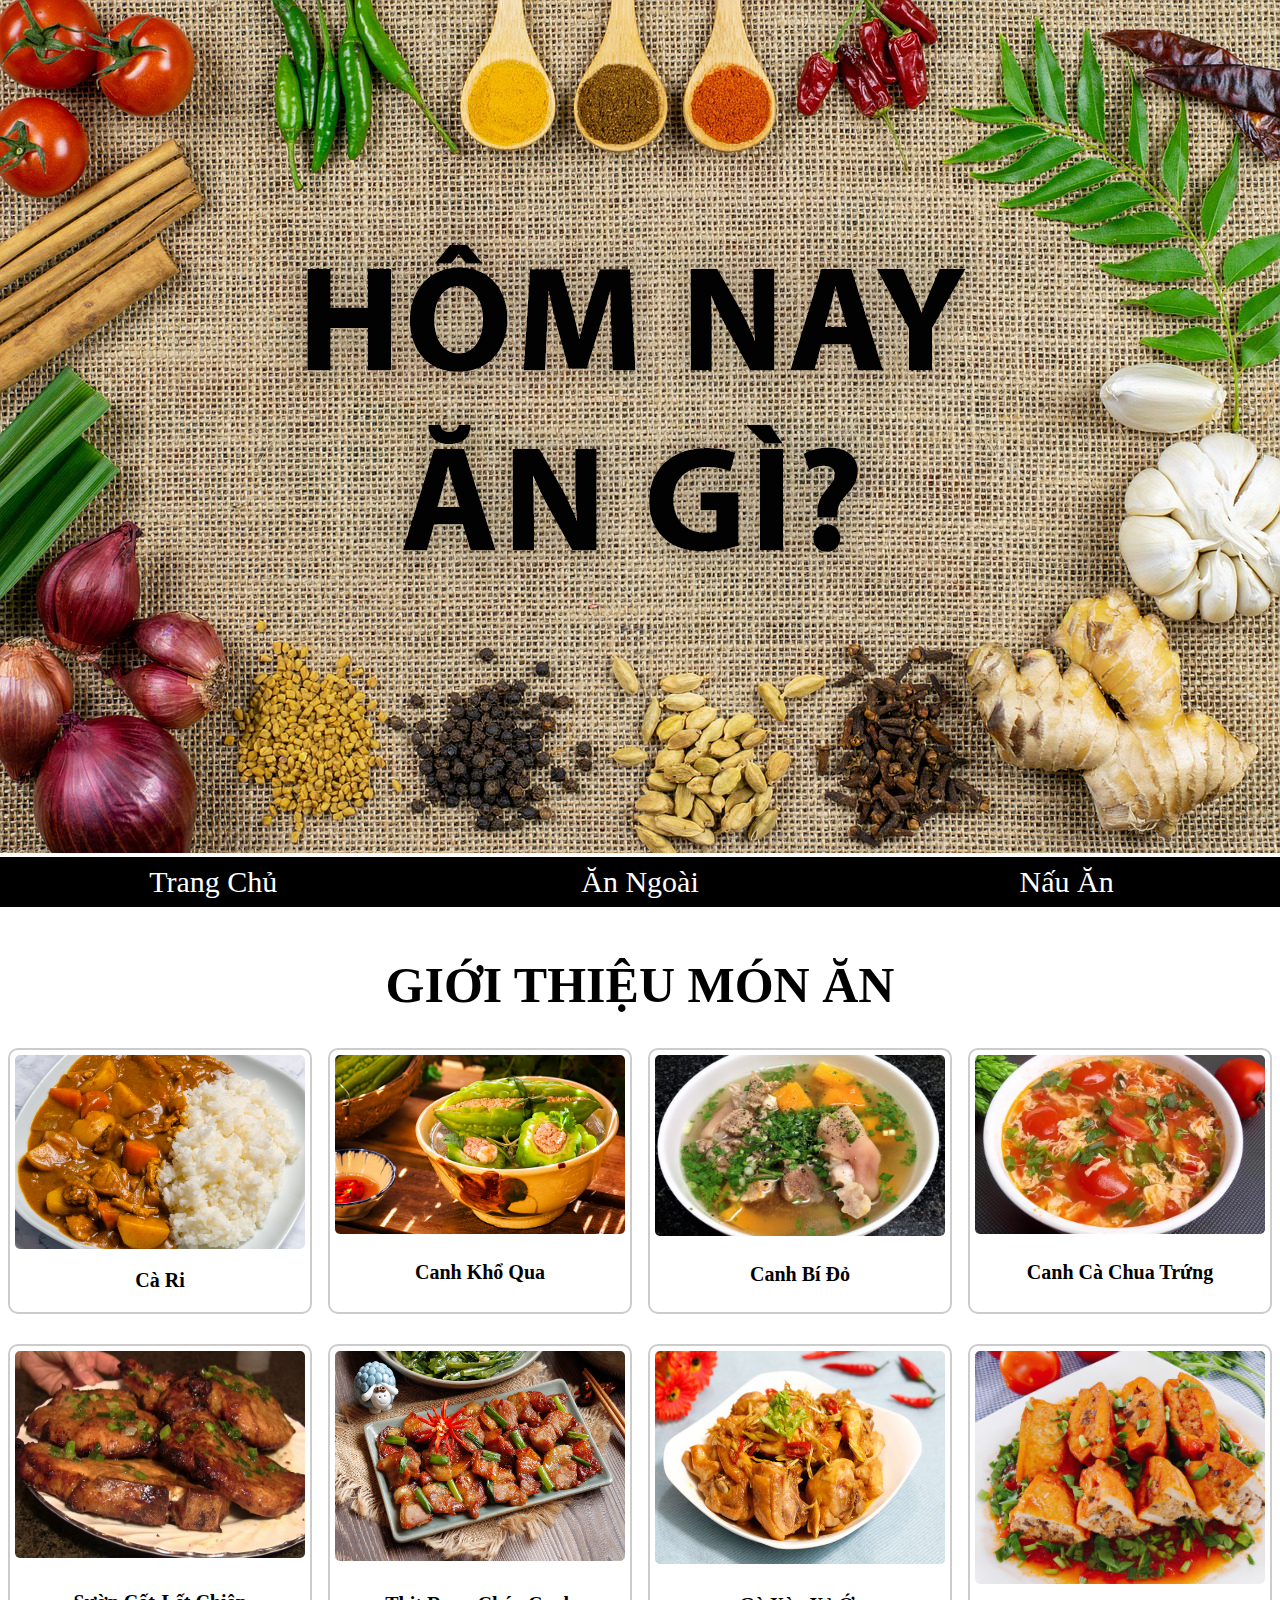
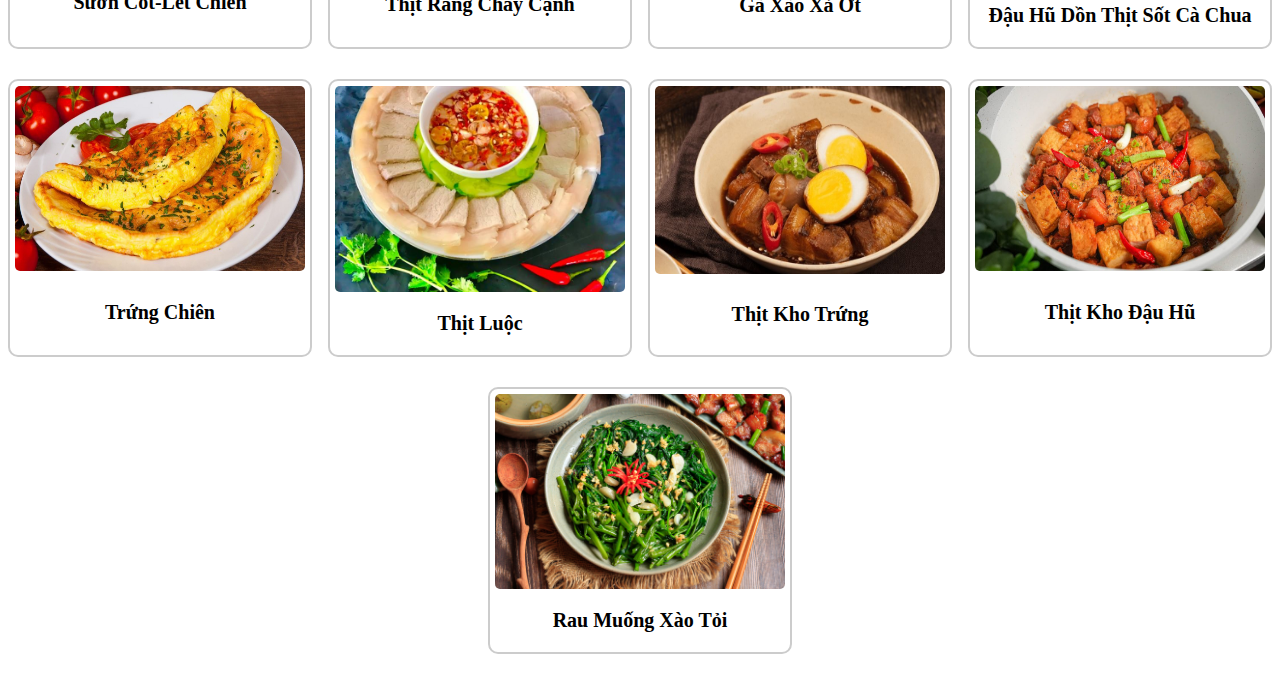
==== inside.html @ d9859fc7 "Update inside and outside page" ====
<!DOCTYPE html>
<html lang="en">
<head>
    <meta charset="UTF-8">
    <meta name="viewport" content="width=device-width, initial-scale=1.0">
    <title>HÔM NAY ĂN GÌ</title>
    <link rel="stylesheet" href="asset/css/main.css">
    <link rel="stylesheet" href="asset/css/nomalize.css">
    <link rel="stylesheet" href="asset/css/base.css">
    <link rel="stylesheet" href="asset/css/responsive.css">
</head>
<body>
    <header>
        <div>
            <img src="asset/img/baner.png" alt="" class="banner-img">
        </div>
        <div class="nav-bar s-nav-bar">
            <div class="btn-hov home-btn width-30"> <a href="index.html"> Trang Chủ </a> </div>
            <div class="btn-hov outside width-30"> <a href="outside.html"> Ăn Ngoài </a></div>
            <div class="btn-hov inside width-30"> <a href="inside.html"> Nấu Ăn </a></div>
        </div>
    </header>
    <body>
        <div class="main-content">
            <h1 class="head-text"> GIỚI THIỆU MÓN ĂN </h1>
            <div class="intro-img">
               <ul class="danh-sach">
                <li class="contain">
                    <img class="img-size" src="asset/img/curry.jpg" alt="">
                    <p> Cà Ri </p>
                </li>
                <li class="contain">
                    <img class="img-size" src="asset/img/canh_kho_qua.jpg" alt="">
                    <p> Canh Khổ Qua </p>
                </li>
                <li class="contain">
                    <img class="img-size" src="asset/img/canh_bi_do.jpg" alt="">
                    <p> Canh Bí Đỏ </p>
                </li>
                <li class="contain">
                    <img class="img-size" src="asset/img/canh_ca_chua.jpg" alt="">
                    <p> Canh Cà Chua Trứng </p>
                </li>
                <li class="contain">
                    <img class="img-size" src="asset/img/cotlet_chien.jpg" alt="">
                    <p> Sườn Cốt-Lết Chiên </p>
                </li>
                <li class="contain">
                    <img class="img-size" src="asset/img/thit_chay_canh.jpg" alt="">
                    <p> Thịt Rang Cháy Cạnh </p>
                </li>
                <li class="contain">
                    <img class="img-size" src="asset/img/ga_xao_xa_ot.jpg" alt="">
                    <p> Gà Xào Xả Ớt </p>
                </li>
                <li class="contain">
                    <img class="img-size" src="asset/img/dau_hu_sot.jpg" alt="">
                    <p> Đậu Hũ Dồn Thịt Sốt Cà Chua </p>
                </li>
                <li class="contain">
                    <img class="img-size" src="asset/img/trung_chien.jpg" alt="">
                    <p> Trứng Chiên </p>
                </li>
                <li class="contain">
                    <img class="img-size" src="asset/img/thit_luoc.jpg" alt="">
                    <p> Thịt Luộc </p>
                </li>
                <li class="contain">
                    <img class="img-size" src="asset/img/thit_kho_trung.jpg" alt="">
                    <p> Thịt Kho Trứng </p>
                </li>
                <li class="contain">
                    <img class="img-size" src="asset/img/thit_kho_dau_hu.jpg" alt="">
                    <p> Thịt Kho Đậu Hũ </p>
                </li>
                <li class="contain">
                    <img class="img-size" src="asset/img/rau_muong_xao.jpg" alt="">
                    <p> Rau Muống Xào Tỏi </p>
                </li>
               </ul>
            </div>
        </div>
    </body>
</body>
</html>
---- asset/css/main.css ----
.banner-img {
   height: auto;
   width: 100%;
}
.nav-bar {
    display: flex;
    justify-content: space-around;
    text-align: center;
    align-items: center;
    font-size: 30px;
    height: 50px;
    background-color: #000;
    width: 100%;
}
.btn-hov:hover {
    background-color: #ccc;
    border-radius: 5px;
}
.nav-bar a {
    text-decoration: none;
    color: #fff;
    padding: 0px 108px;
}
.nav-bar a:hover {
    color: #000;
}
.head-text {
    font-size: 50px;
    color: #000;
    text-align: center;
    margin-top: 50px;
}
.danh-sach {
    display: flex;
    justify-content: space-around;
    flex-wrap: wrap;
    padding: 0;
}
.contain {
    border: #ccc 2px solid;
    border-radius: 10px;
    width: 300px;
    margin-bottom: 30px;
    display: flex;
    justify-content: space-around;
    flex-wrap: wrap;
}
.contain > p {
    display: flex;
    font-size: 20px;
    color: #000;
    font-weight: bold;
    justify-content: center;
    align-items: center;
}
.img-size {
    border-radius: 5px;
    margin-top: 5px;
    width: 290px;
    height: auto;
}
---- asset/css/nomalize.css ----
/*! normalize.css v8.0.1 | MIT License | github.com/necolas/normalize.css */

/* Document
   ========================================================================== */

/**
 * 1. Correct the line height in all browsers.
 * 2. Prevent adjustments of font size after orientation changes in iOS.
 */

 html {
    line-height: 1.15; /* 1 */
    -webkit-text-size-adjust: 100%; /* 2 */
  }
  
  /* Sections
     ========================================================================== */
  
  /**
   * Remove the margin in all browsers.
   */
  
  body {
    margin: 0;
  }
  
  /**
   * Render the `main` element consistently in IE.
   */
  
  main {
    display: block;
  }
  
  /**
   * Correct the font size and margin on `h1` elements within `section` and
   * `article` contexts in Chrome, Firefox, and Safari.
   */
  
  h1 {
    font-size: 2em;
    margin: 0.67em 0;
  }
  
  /* Grouping content
     ========================================================================== */
  
  /**
   * 1. Add the correct box sizing in Firefox.
   * 2. Show the overflow in Edge and IE.
   */
  
  hr {
    box-sizing: content-box; /* 1 */
    height: 0; /* 1 */
    overflow: visible; /* 2 */
  }
  
  /**
   * 1. Correct the inheritance and scaling of font size in all browsers.
   * 2. Correct the odd `em` font sizing in all browsers.
   */
  
  pre {
    font-family: monospace, monospace; /* 1 */
    font-size: 1em; /* 2 */
  }
  
  /* Text-level semantics
     ========================================================================== */
  
  /**
   * Remove the gray background on active links in IE 10.
   */
  
  a {
    background-color: transparent;
  }
  
  /**
   * 1. Remove the bottom border in Chrome 57-
   * 2. Add the correct text decoration in Chrome, Edge, IE, Opera, and Safari.
   */
  
  abbr[title] {
    border-bottom: none; /* 1 */
    text-decoration: underline; /* 2 */
    text-decoration: underline dotted; /* 2 */
  }
  
  /**
   * Add the correct font weight in Chrome, Edge, and Safari.
   */
  
  b,
  strong {
    font-weight: bolder;
  }
  
  /**
   * 1. Correct the inheritance and scaling of font size in all browsers.
   * 2. Correct the odd `em` font sizing in all browsers.
   */
  
  code,
  kbd,
  samp {
    font-family: monospace, monospace; /* 1 */
    font-size: 1em; /* 2 */
  }
  
  /**
   * Add the correct font size in all browsers.
   */
  
  small {
    font-size: 80%;
  }
  
  /**
   * Prevent `sub` and `sup` elements from affecting the line height in
   * all browsers.
   */
  
  sub,
  sup {
    font-size: 75%;
    line-height: 0;
    position: relative;
    vertical-align: baseline;
  }
  
  sub {
    bottom: -0.25em;
  }
  
  sup {
    top: -0.5em;
  }
  
  /* Embedded content
     ========================================================================== */
  
  /**
   * Remove the border on images inside links in IE 10.
   */
  
  img {
    border-style: none;
  }
  
  /* Forms
     ========================================================================== */
  
  /**
   * 1. Change the font styles in all browsers.
   * 2. Remove the margin in Firefox and Safari.
   */
  
  button,
  input,
  optgroup,
  select,
  textarea {
    font-family: inherit; /* 1 */
    font-size: 100%; /* 1 */
    line-height: 1.15; /* 1 */
    margin: 0; /* 2 */
  }
  
  /**
   * Show the overflow in IE.
   * 1. Show the overflow in Edge.
   */
  
  button,
  input { /* 1 */
    overflow: visible;
  }
  
  /**
   * Remove the inheritance of text transform in Edge, Firefox, and IE.
   * 1. Remove the inheritance of text transform in Firefox.
   */
  
  button,
  select { /* 1 */
    text-transform: none;
  }
  
  /**
   * Correct the inability to style clickable types in iOS and Safari.
   */
  
  button,
  [type="button"],
  [type="reset"],
  [type="submit"] {
    -webkit-appearance: button;
  }
  
  /**
   * Remove the inner border and padding in Firefox.
   */
  
  button::-moz-focus-inner,
  [type="button"]::-moz-focus-inner,
  [type="reset"]::-moz-focus-inner,
  [type="submit"]::-moz-focus-inner {
    border-style: none;
    padding: 0;
  }
  
  /**
   * Restore the focus styles unset by the previous rule.
   */
  
  button:-moz-focusring,
  [type="button"]:-moz-focusring,
  [type="reset"]:-moz-focusring,
  [type="submit"]:-moz-focusring {
    outline: 1px dotted ButtonText;
  }
  
  /**
   * Correct the padding in Firefox.
   */
  
  fieldset {
    padding: 0.35em 0.75em 0.625em;
  }
  
  /**
   * 1. Correct the text wrapping in Edge and IE.
   * 2. Correct the color inheritance from `fieldset` elements in IE.
   * 3. Remove the padding so developers are not caught out when they zero out
   *    `fieldset` elements in all browsers.
   */
  
  legend {
    box-sizing: border-box; /* 1 */
    color: inherit; /* 2 */
    display: table; /* 1 */
    max-width: 100%; /* 1 */
    padding: 0; /* 3 */
    white-space: normal; /* 1 */
  }
  
  /**
   * Add the correct vertical alignment in Chrome, Firefox, and Opera.
   */
  
  progress {
    vertical-align: baseline;
  }
  
  /**
   * Remove the default vertical scrollbar in IE 10+.
   */
  
  textarea {
    overflow: auto;
  }
  
  /**
   * 1. Add the correct box sizing in IE 10.
   * 2. Remove the padding in IE 10.
   */
  
  [type="checkbox"],
  [type="radio"] {
    box-sizing: border-box; /* 1 */
    padding: 0; /* 2 */
  }
  
  /**
   * Correct the cursor style of increment and decrement buttons in Chrome.
   */
  
  [type="number"]::-webkit-inner-spin-button,
  [type="number"]::-webkit-outer-spin-button {
    height: auto;
  }
  
  /**
   * 1. Correct the odd appearance in Chrome and Safari.
   * 2. Correct the outline style in Safari.
   */
  
  [type="search"] {
    -webkit-appearance: textfield; /* 1 */
    outline-offset: -2px; /* 2 */
  }
  
  /**
   * Remove the inner padding in Chrome and Safari on macOS.
   */
  
  [type="search"]::-webkit-search-decoration {
    -webkit-appearance: none;
  }
  
  /**
   * 1. Correct the inability to style clickable types in iOS and Safari.
   * 2. Change font properties to `inherit` in Safari.
   */
  
  ::-webkit-file-upload-button {
    -webkit-appearance: button; /* 1 */
    font: inherit; /* 2 */
  }
  
  /* Interactive
     ========================================================================== */
  
  /*
   * Add the correct display in Edge, IE 10+, and Firefox.
   */
  
  details {
    display: block;
  }
  
  /*
   * Add the correct display in all browsers.
   */
  
  summary {
    display: list-item;
  }
  
  /* Misc
     ========================================================================== */
  
  /**
   * Add the correct display in IE 10+.
   */
  
  template {
    display: none;
  }
  
  /**
   * Add the correct display in IE 10.
   */
  
  [hidden] {
    display: none;
  }
---- asset/css/base.css ----
.width-30 {
    width: 30%;
}
.block {
    display: block;
}
---- asset/css/responsive.css ----
@media (max-width: 740px) {
    .s-nav-bar a {
        font-size: 25px;
    }
}
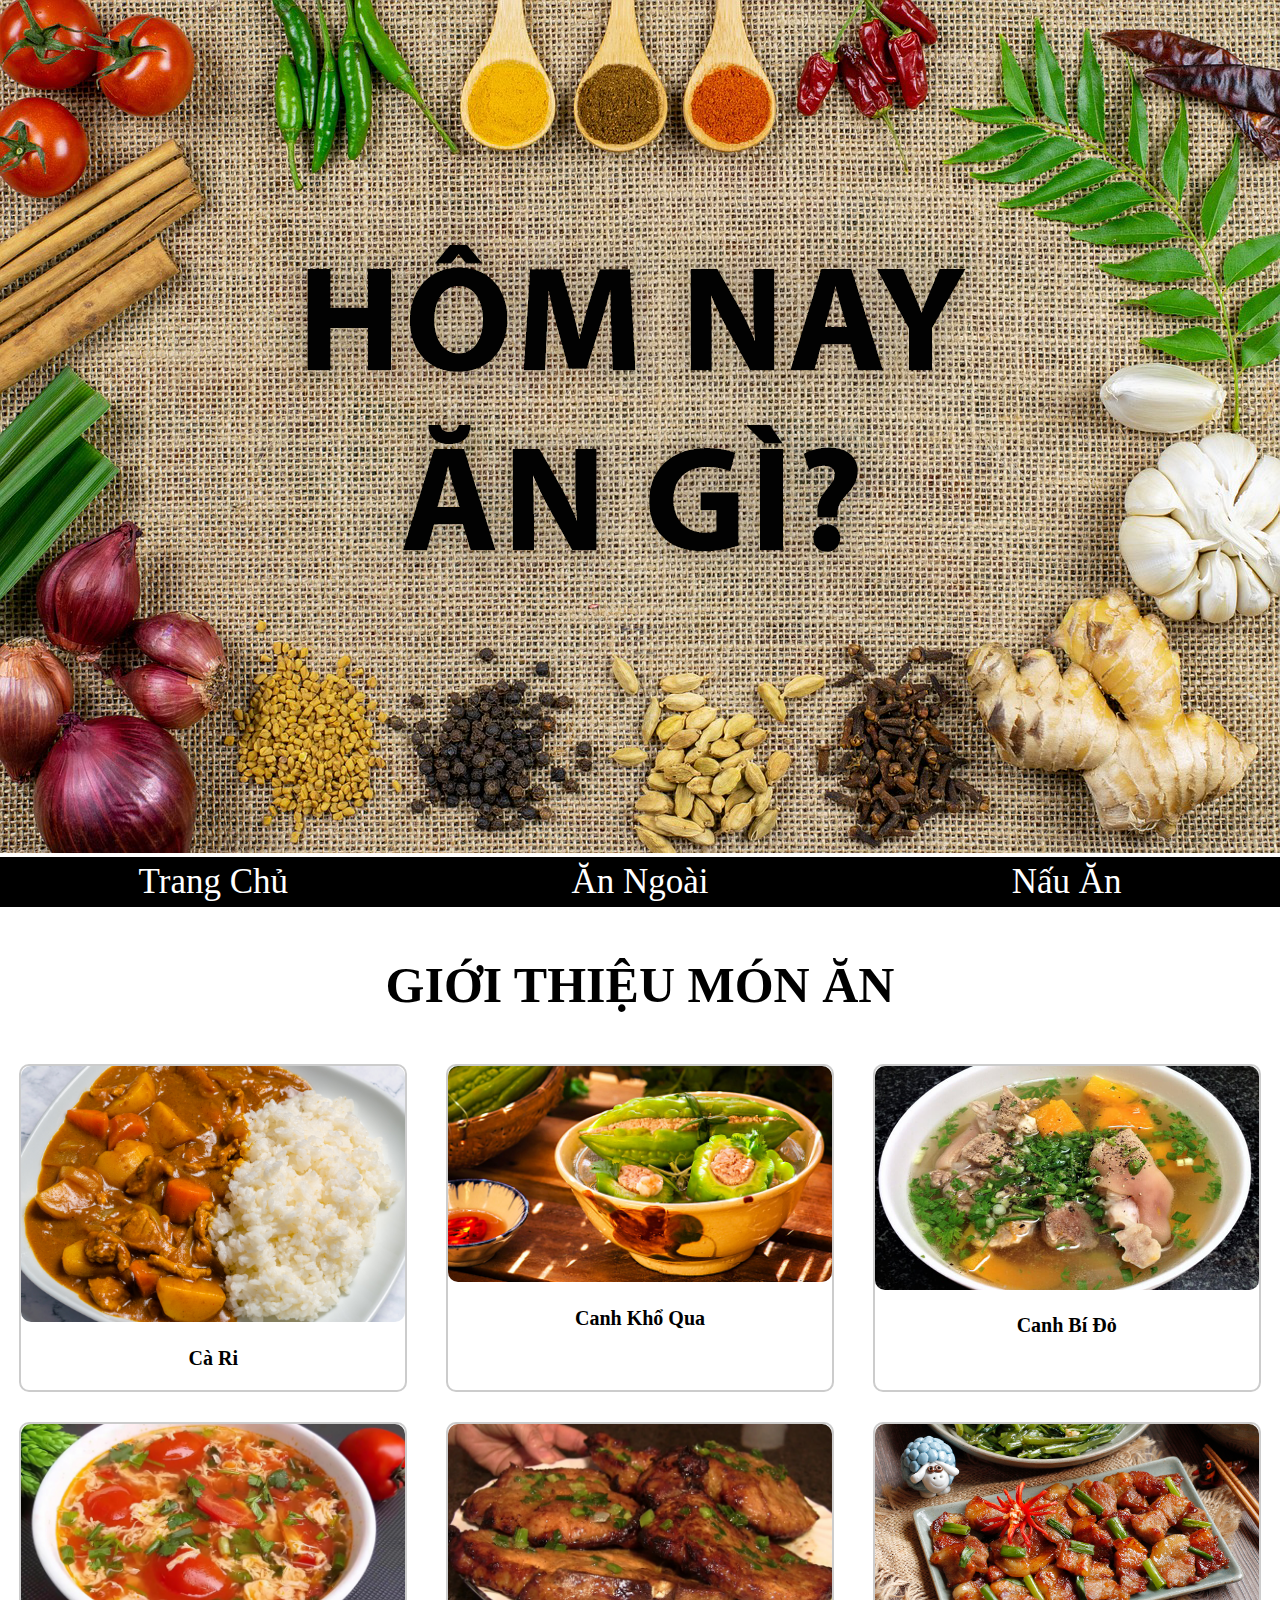
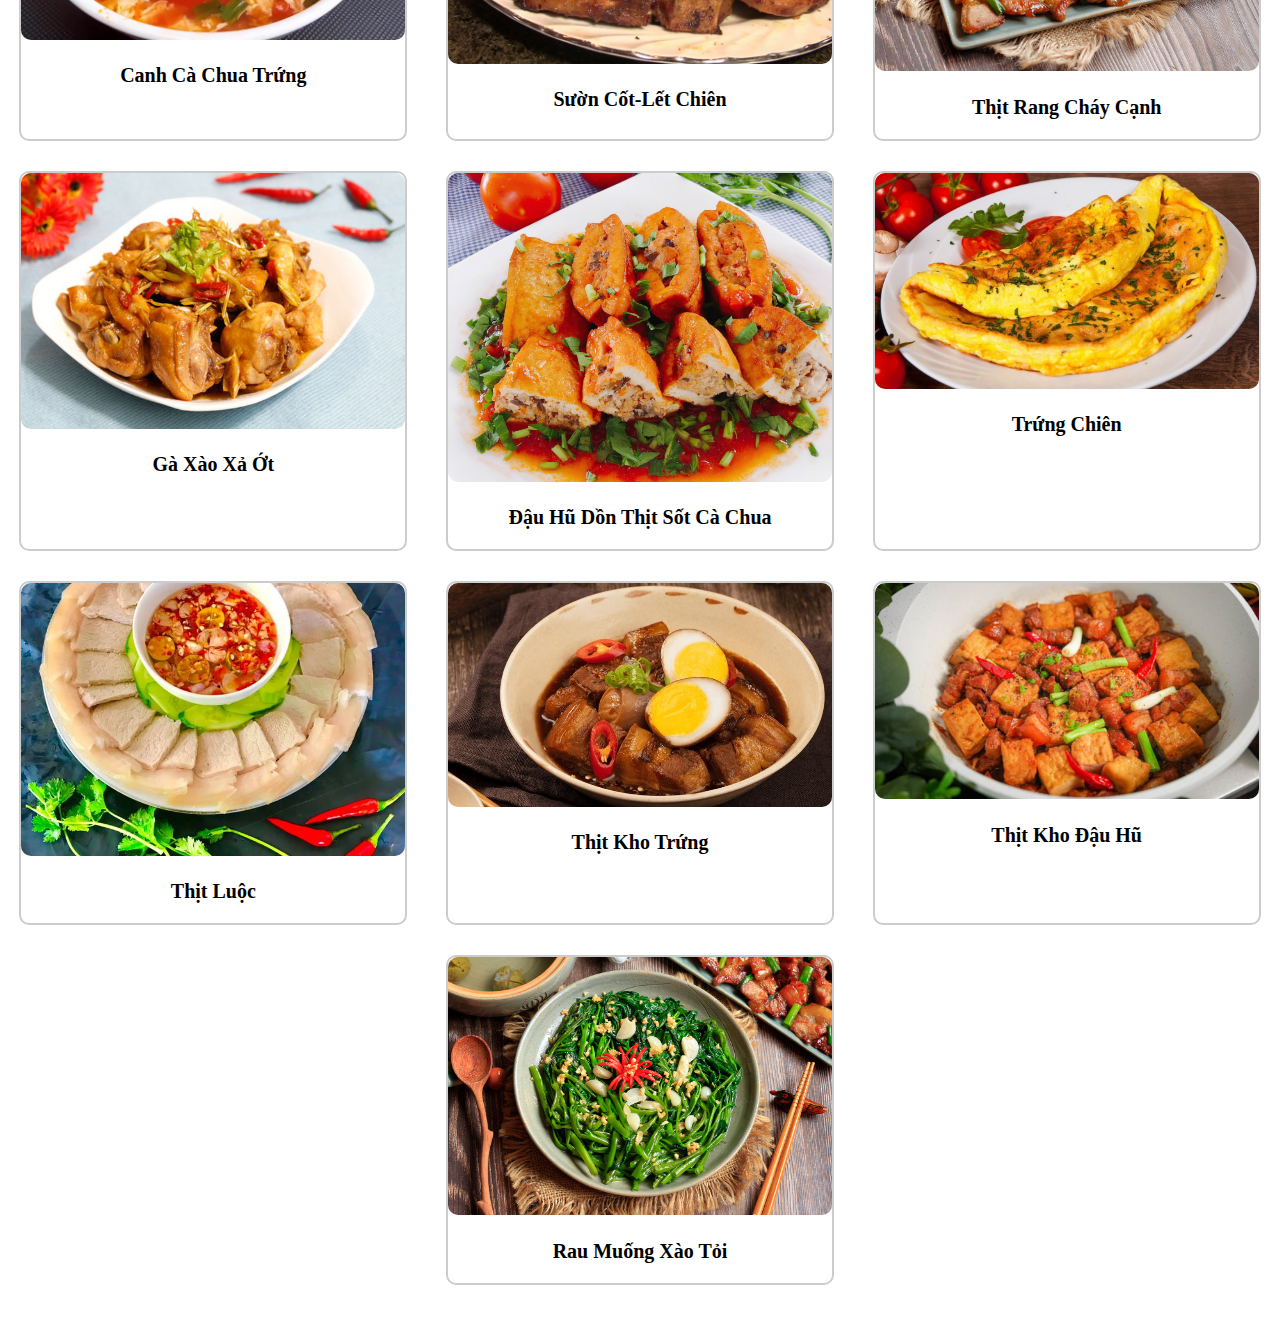
==== commit 7eed3cb5: "Fix UI/UX" ====
--- a/inside.html
+++ b/inside.html
@@ -15,9 +15,9 @@
             <img src="asset/img/baner.png" alt="" class="banner-img">
         </div>
         <div class="nav-bar s-nav-bar">
-            <div class="btn-hov home-btn width-30"> <a href="index.html"> Trang Chủ </a> </div>
-            <div class="btn-hov outside width-30"> <a href="outside.html"> Ăn Ngoài </a></div>
-            <div class="btn-hov inside width-30"> <a href="inside.html"> Nấu Ăn </a></div>
+            <div class="btn-hov nav-bar-btn width-30"> <a href="index.html"> Trang Chủ </a> </div>
+            <div class="btn-hov nav-bar-btn width-30"> <a href="outside.html"> Ăn Ngoài </a></div>
+            <div class="btn-hov nav-bar-btn width-30"> <a href="inside.html"> Nấu Ăn </a></div>
         </div>
     </header>
     <body>
--- a/asset/css/main.css
+++ b/asset/css/main.css
@@ -7,7 +7,7 @@
     justify-content: space-around;
     text-align: center;
     align-items: center;
-    font-size: 30px;
+    font-size: 35px;
     height: 50px;
     background-color: #000;
     width: 100%;
@@ -19,7 +19,7 @@
 .nav-bar a {
     text-decoration: none;
     color: #fff;
-    padding: 0px 108px;
+    padding: 0 30%;
 }
 .nav-bar a:hover {
     color: #000;
@@ -35,15 +35,19 @@
     justify-content: space-around;
     flex-wrap: wrap;
     padding: 0;
+    list-style: none;
+}
+.intro-img {
+    display: flex;
+    flex-wrap: wrap;
+    justify-content: space-around;
+
 }
 .contain {
     border: #ccc 2px solid;
     border-radius: 10px;
-    width: 300px;
+    width: 30%;
     margin-bottom: 30px;
-    display: flex;
-    justify-content: space-around;
-    flex-wrap: wrap;
 }
 .contain > p {
     display: flex;
@@ -54,8 +58,7 @@
     align-items: center;
 }
 .img-size {
-    border-radius: 5px;
-    margin-top: 5px;
-    width: 290px;
+    border-radius: 10px;
+    width: 100%;
     height: auto;
 }--- a/asset/css/base.css
+++ b/asset/css/base.css
@@ -1,6 +1,3 @@
 .width-30 {
     width: 30%;
 }
-.block {
-    display: block;
-}--- a/asset/css/responsive.css
+++ b/asset/css/responsive.css
@@ -1,5 +1,19 @@
 @media (max-width: 740px) {
+    .head-text {
+        font-size: 35px;
+    }
     .s-nav-bar a {
         font-size: 25px;
+        padding: 0;
+    }
+    .contain > p {
+        font-size: 8px;
     }
 }
+
+@media (min-width: 741px) and (max-width: 1200px) {
+    .s-nav-bar a {
+        padding: 0;
+    }
+}
+
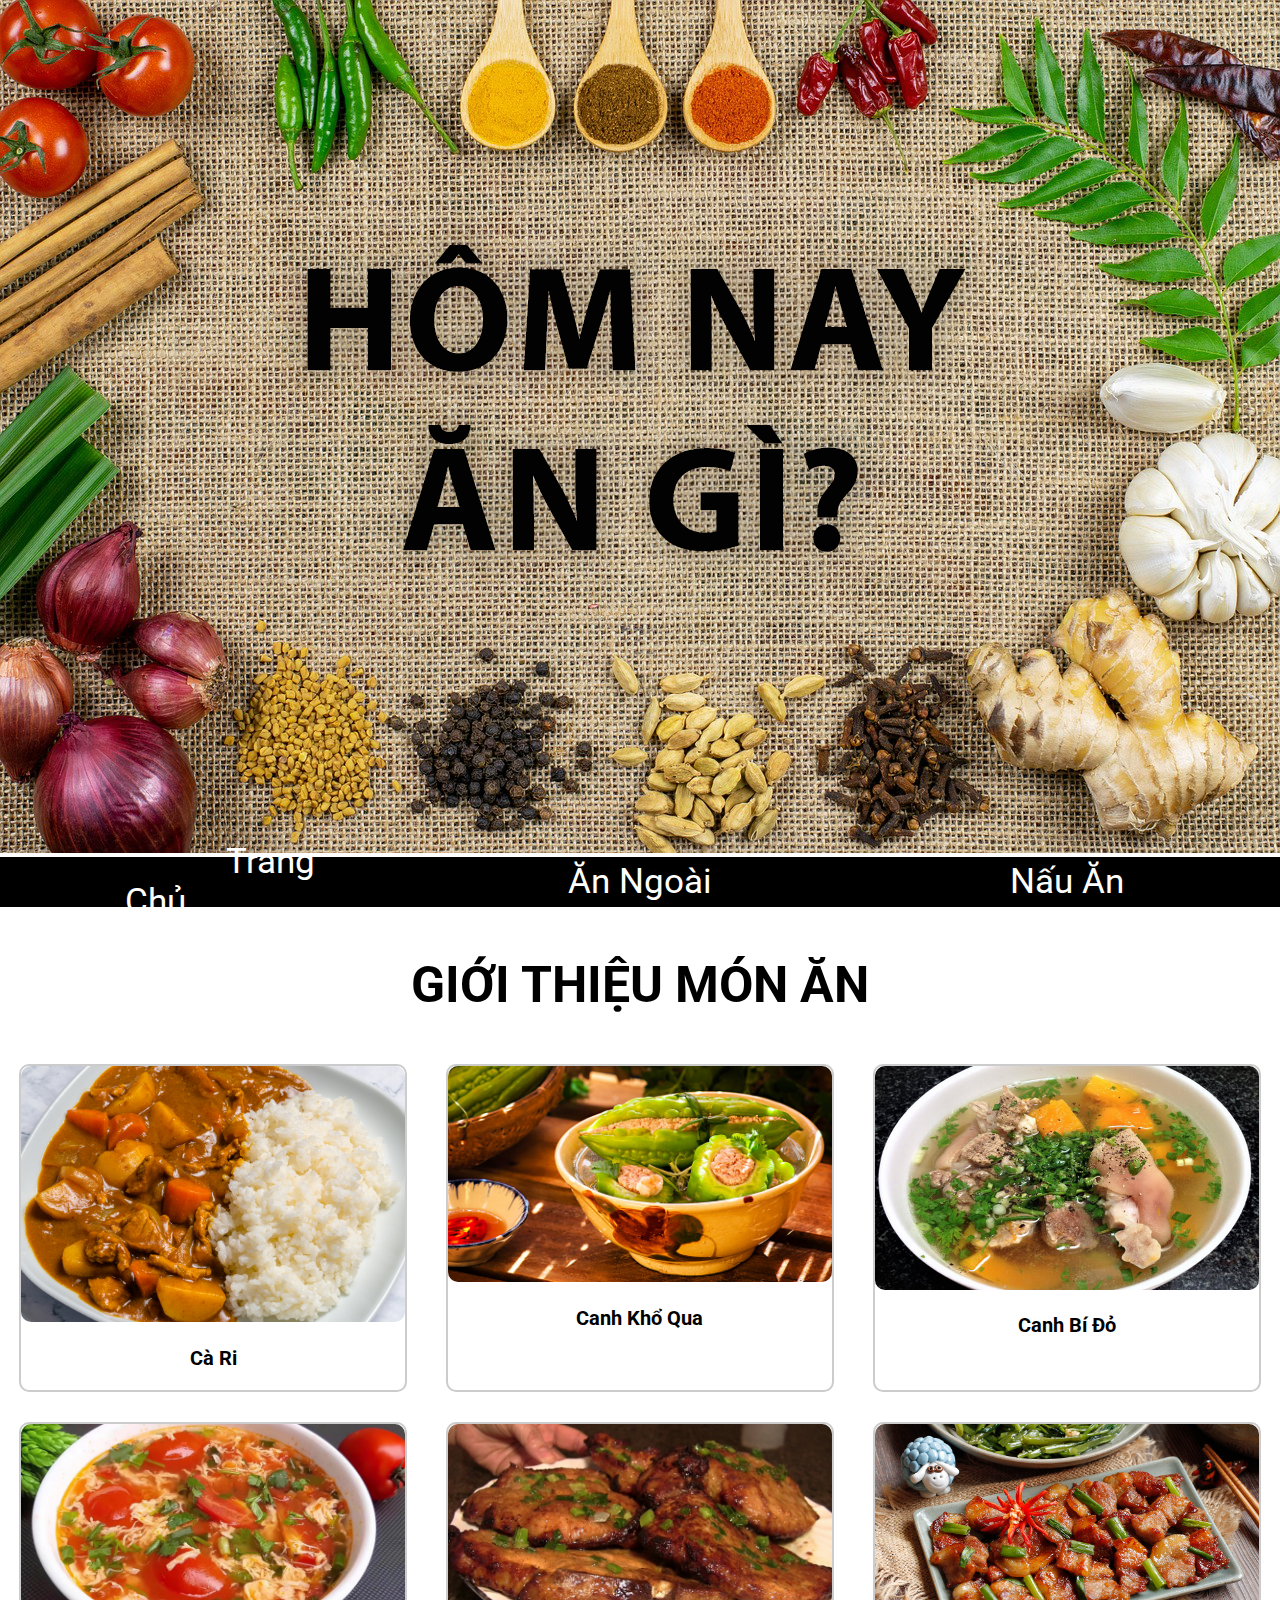
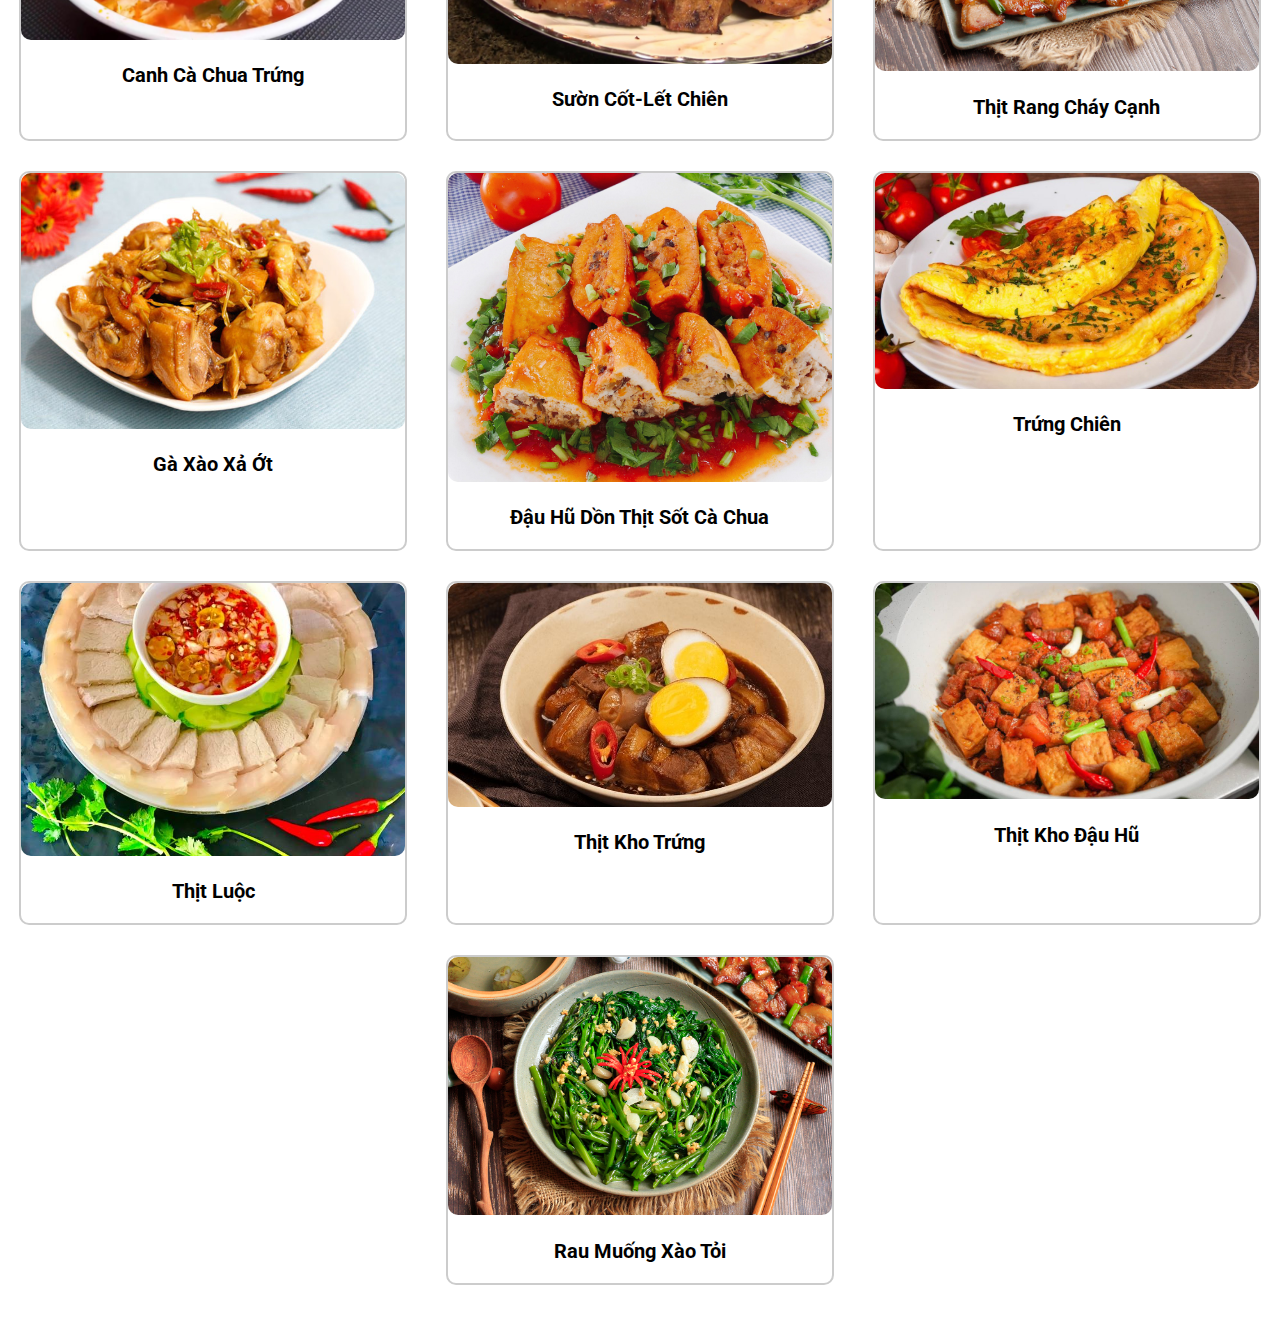
==== commit f0f25dd3: "Update Font" ====
--- a/inside.html
+++ b/inside.html
@@ -8,13 +8,16 @@
     <link rel="stylesheet" href="asset/css/nomalize.css">
     <link rel="stylesheet" href="asset/css/base.css">
     <link rel="stylesheet" href="asset/css/responsive.css">
+    <link rel="preconnect" href="https://fonts.googleapis.com">
+    <link rel="preconnect" href="https://fonts.gstatic.com" crossorigin>
+    <link href="https://fonts.googleapis.com/css2?family=Roboto:ital,wght@0,100;0,300;0,400;0,500;0,700;0,900;1,100;1,300;1,400;1,500;1,700;1,900&display=swap" rel="stylesheet">
 </head>
 <body>
     <header>
         <div>
             <img src="asset/img/baner.png" alt="" class="banner-img">
         </div>
-        <div class="nav-bar s-nav-bar">
+        <div class="nav-bar">
             <div class="btn-hov nav-bar-btn width-30"> <a href="index.html"> Trang Chủ </a> </div>
             <div class="btn-hov nav-bar-btn width-30"> <a href="outside.html"> Ăn Ngoài </a></div>
             <div class="btn-hov nav-bar-btn width-30"> <a href="inside.html"> Nấu Ăn </a></div>
--- a/asset/css/base.css
+++ b/asset/css/base.css
@@ -1,3 +1,6 @@
 .width-30 {
     width: 30%;
 }
+html {
+    font-family: 'Roboto', sans-serif;
+}--- a/asset/css/responsive.css
+++ b/asset/css/responsive.css
@@ -2,9 +2,11 @@
     .head-text {
         font-size: 35px;
     }
-    .s-nav-bar a {
-        font-size: 25px;
+    .nav-bar a {
         padding: 0;
+    }
+    .nav-bar {
+        font-size: 20px;
     }
     .contain > p {
         font-size: 8px;
@@ -12,7 +14,7 @@
 }
 
 @media (min-width: 741px) and (max-width: 1200px) {
-    .s-nav-bar a {
+    .nav-bar a {
         padding: 0;
     }
 }
